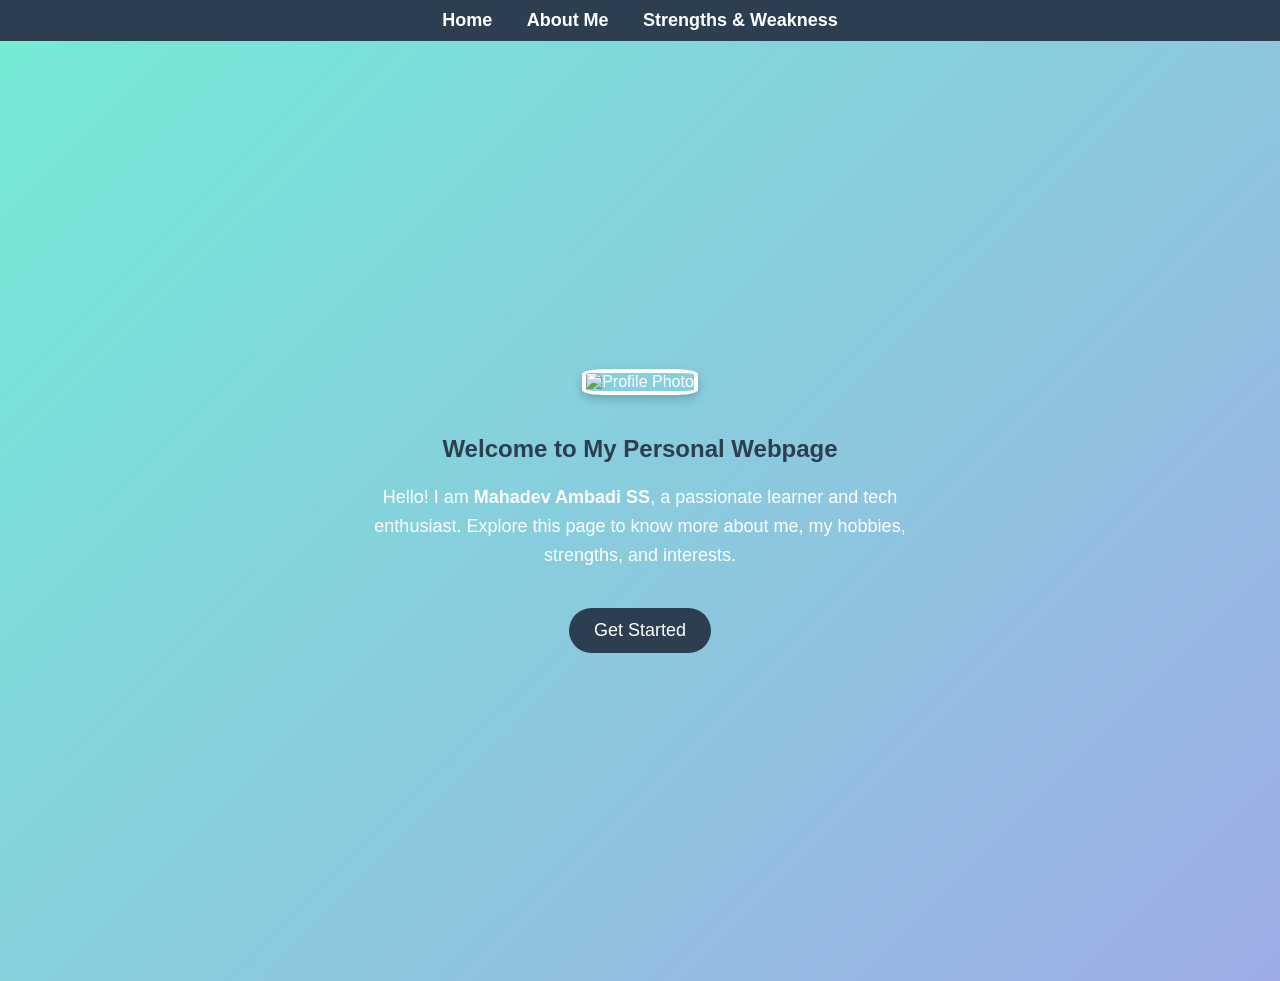
==== index.html @ cff87a29 "Add files via upload" ====
<!DOCTYPE html>
<html lang="en">
<head>
    <meta charset="UTF-8">
    <meta name="viewport" content="width=device-width, initial-scale=1.0">
    <title>Ambadi's Personal Website</title>
    <link rel="stylesheet" href="style.css">
</head>
<body>
    <!-- Navigation -->
    <nav>
        <a href="index.html">Home</a>
        <a href="about.html">About Me</a>
        <a href="strengths.html">Strengths & Weakness</a>
    </nav>

    <!-- Hero Section -->
    <section class="hero">
        <div class="hero-content">
            <img src="C:\Users\ssmah\OneDrive\Pictures\Screenshots\Ambadi_Image(JPEG).jpg" alt="Profile Photo" class="profile-img">
            <h1>Welcome to My Personal Webpage</h1>
            <p>Hello! I am <b>Mahadev Ambadi SS</b>, a passionate learner and tech enthusiast.  
               Explore this page to know more about me, my hobbies, strengths, and interests.</p>
            <a href="about.html" class="btn">Get Started</a>
        </div>
    </section>
</body>
</html>
---- style.css ----
/* -------------------- General Styling -------------------- */
body {
    font-family: Arial, sans-serif;
    margin: 0;
    padding: 0;
    background: #f9f9f9;
    color: #333;
}

h1 {
    color: #2c3e50;
}

p {
    font-size: 18px;
    line-height: 1.6;
}

/* -------------------- Navigation Bar -------------------- */
nav {
    background: #2c3e50;
    padding: 10px 20px;
    text-align: center;
}

nav a {
    color: #fff;
    margin: 0 15px;
    text-decoration: none;
    font-size: 18px;
    font-weight: bold;
    transition: color 0.3s ease;
}

nav a:hover {
    color: #f39c12;
}

/* -------------------- Common Containers -------------------- */
.container, 
.about-container, 
.sw-container {
    width: 85%;
    margin: 40px auto;
    text-align: center;
}

/* -------------------- Hero Section (Home) -------------------- */
.hero {
    height: 100vh;
    background: linear-gradient(135deg, #74ebd5, #9face6);
    display: flex;
    justify-content: center;
    align-items: center;
    text-align: center;
    padding: 20px;
    color: #fff;
}

.hero-content {
    max-width: 600px;
    animation: fadeIn 2s ease-in-out;
}

.profile-img {
    border-radius: 20%; /* Changeable shape */
    width: 150px;
    height: 150px;
    margin-bottom: 20px;
    border: 4px solid white;
    box-shadow: 0px 4px 10px rgba(0,0,0,0.2);
}

/* Hero Button */
.btn {
    display: inline-block;
    margin-top: 20px;
    padding: 12px 25px;
    background: #2c3e50;
    color: #fff;
    text-decoration: none;
    font-size: 18px;
    border-radius: 30px;
    transition: all 0.3s ease;
}

.btn:hover {
    background: #f39c12;
    transform: scale(1.05);
}

/* -------------------- Banner Sections -------------------- */
.about-banner,
.sw-banner {
    color: white;
    text-align: center;
    padding: 60px 20px;
    border-bottom-left-radius: 50px;
    border-bottom-right-radius: 50px;
    animation: fadeIn 1.5s ease;
}

.about-banner {
    background: linear-gradient(135deg, #2c3e50, #3498db);
}

.sw-banner {
    background: linear-gradient(135deg, #ff9966, #ff5e62);
}

.about-banner h1,
.sw-banner h1 {
    font-size: 38px;
    margin-bottom: 10px;
}

.about-banner p,
.sw-banner p {
    font-size: 18px;
}

/* -------------------- About Page -------------------- */
.about-card {
    background: white;
    padding: 30px;
    border-radius: 10px;
    box-shadow: 0px 6px 15px rgba(0,0,0,0.1);
    margin-bottom: 40px;
    animation: fadeIn 1.5s ease;
}

.about-img {
    width: 180px;
    height: 180px;
    border-radius: 20px;
    margin-bottom: 20px;
    border: 4px solid #3498db;
}

/* About Sections */
.about-section {
    text-align: left;
    margin: 30px auto;
    padding: 25px;
    border-radius: 15px;
    color: white;
    box-shadow: 0px 6px 15px rgba(0,0,0,0.1);
    transition: transform 0.3s ease, box-shadow 0.3s ease;
}

/* Unique colors */
.about-section:nth-of-type(1) {
    background: linear-gradient(135deg, #2c3e50, #4ca1af); /* Education */
}
.about-section:nth-of-type(2) {
    background: linear-gradient(135deg, #8e44ad, #c0392b); /* Hobbies */
}
.about-section:nth-of-type(3) {
    background: linear-gradient(135deg, #d1a658, #63dfdd); /* Extracurricular */
}

/* Hover Effect */
.about-section:hover {
    transform: translateY(-8px) scale(1.02);
    box-shadow: 0px 10px 25px rgba(0,0,0,0.2);
}

/* Section Titles */
.about-section h2 {
    margin-bottom: 15px;
    font-size: 24px;
    text-transform: uppercase;
    letter-spacing: 1px;
    color: #fff;
}

/* List Items */
.about-section ul,
.sw-card ul {
    list-style: none;
    padding: 0;
    margin: 0;
}

.about-section li,
.sw-card li {
    font-size: 18px;
    margin: 8px 0;
    position: relative;
    padding-left: 25px;
    transition: color 0.3s ease;
}

/* Hover Highlight */
.about-section li:hover,
.sw-card li:hover {
    color: #ffd700;
}

/* -------------------- Strengths & Weakness Page -------------------- */
.sw-container {
    display: flex;
    justify-content: center;
    gap: 30px;
    flex-wrap: wrap;
}

/* Cards */
.sw-card {
    flex: 1;
    min-width: 300px;
    max-width: 500px;
    padding: 30px;
    border-radius: 20px;
    color: white;
    box-shadow: 0px 6px 15px rgba(0,0,0,0.15);
    transition: transform 0.3s ease, box-shadow 0.3s ease;
}

/* Strengths Card */
.strengths {
    background: linear-gradient(135deg, #56ab2f, #a8e063);
}

/* Weaknesses Card */
.weaknesses {
    background: linear-gradient(135deg, #ff512f, #dd2476);
}

/* Hover Effects */
.sw-card:hover {
    transform: translateY(-8px) scale(1.02);
    box-shadow: 0px 12px 25px rgba(0,0,0,0.25);
}

/* Titles */
.sw-card h2 {
    margin-bottom: 15px;
    font-size: 24px;
    letter-spacing: 1px;
}

/* -------------------- Animations -------------------- */
@keyframes fadeIn {
    from { opacity: 0; transform: translateY(20px); }
    to { opacity: 1; transform: translateY(0); }
}

@keyframes fadeInUp {
    from { opacity: 0; transform: translateY(20px); }
    to { opacity: 1; transform: translateY(0); }
}
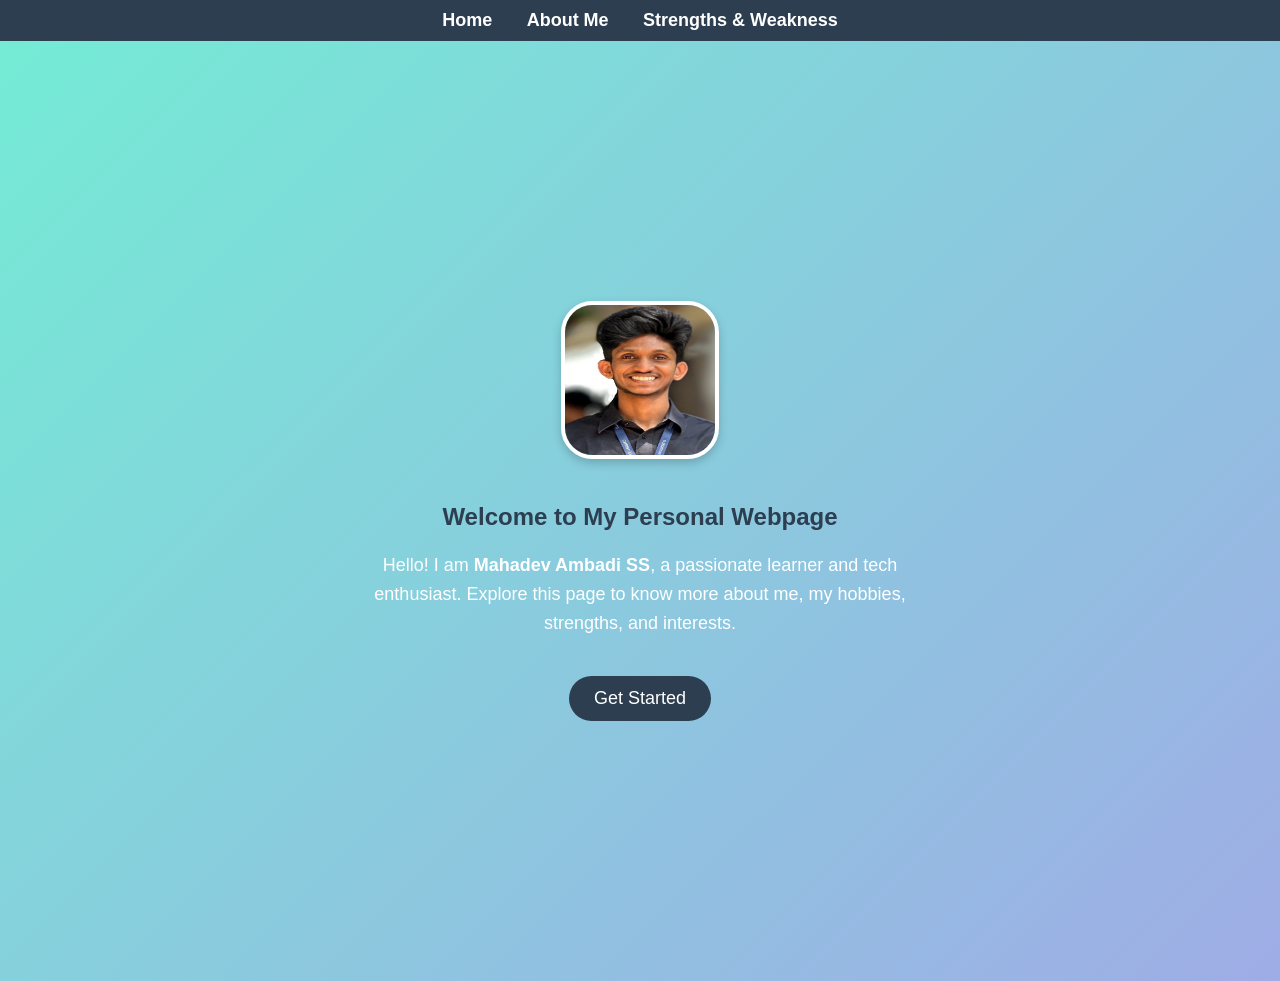
==== commit cd444a77: "Add files via upload" ====
--- a/index.html
+++ b/index.html
@@ -17,7 +17,7 @@
     <!-- Hero Section -->
     <section class="hero">
         <div class="hero-content">
-            <img src="C:\Users\ssmah\OneDrive\Pictures\Screenshots\Ambadi_Image(JPEG).jpg" alt="Profile Photo" class="profile-img">
+            <img src="Ambadi_Image(JPEG).jpg" alt="Profile Photo" class="profile-img">
             <h1>Welcome to My Personal Webpage</h1>
             <p>Hello! I am <b>Mahadev Ambadi SS</b>, a passionate learner and tech enthusiast.  
                Explore this page to know more about me, my hobbies, strengths, and interests.</p>
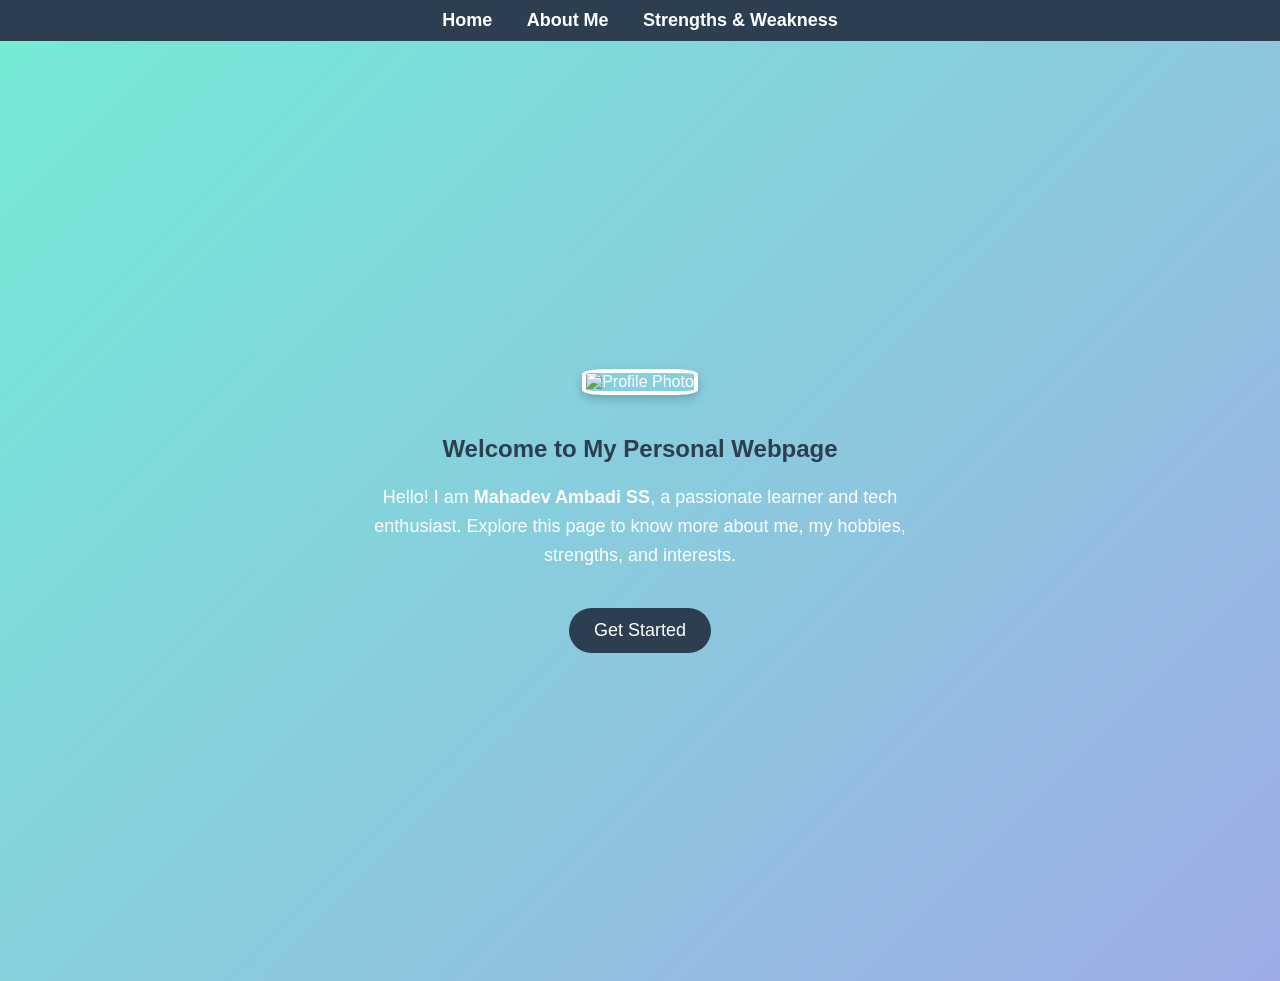
==== commit 5e6d25bc: "Add files via upload" ====
--- a/index.html
+++ b/index.html
@@ -17,7 +17,7 @@
     <!-- Hero Section -->
     <section class="hero">
         <div class="hero-content">
-            <img src="Ambadi_Image(JPEG).jpg" alt="Profile Photo" class="profile-img">
+            <img src="C:\Users\ssmah\OneDrive\Pictures\Screenshots\Ambadi_Image(JPEG).jpg" alt="Profile Photo" class="profile-img">
             <h1>Welcome to My Personal Webpage</h1>
             <p>Hello! I am <b>Mahadev Ambadi SS</b>, a passionate learner and tech enthusiast.  
                Explore this page to know more about me, my hobbies, strengths, and interests.</p>
--- a/style.css
+++ b/style.css
@@ -158,6 +158,20 @@
 .about-section:nth-of-type(3) {
     background: linear-gradient(135deg, #d1a658, #63dfdd); /* Extracurricular */
 }
+
+button {
+      background-color: #0078d7;
+      color: white;
+      border: none;
+      padding: 10px 15px;
+      border-radius: 5px;
+      cursor: pointer;
+      font-size: 16px;
+    }
+
+    button:hover {
+      background-color: #005fa3;
+    }
 
 /* Hover Effect */
 .about-section:hover {
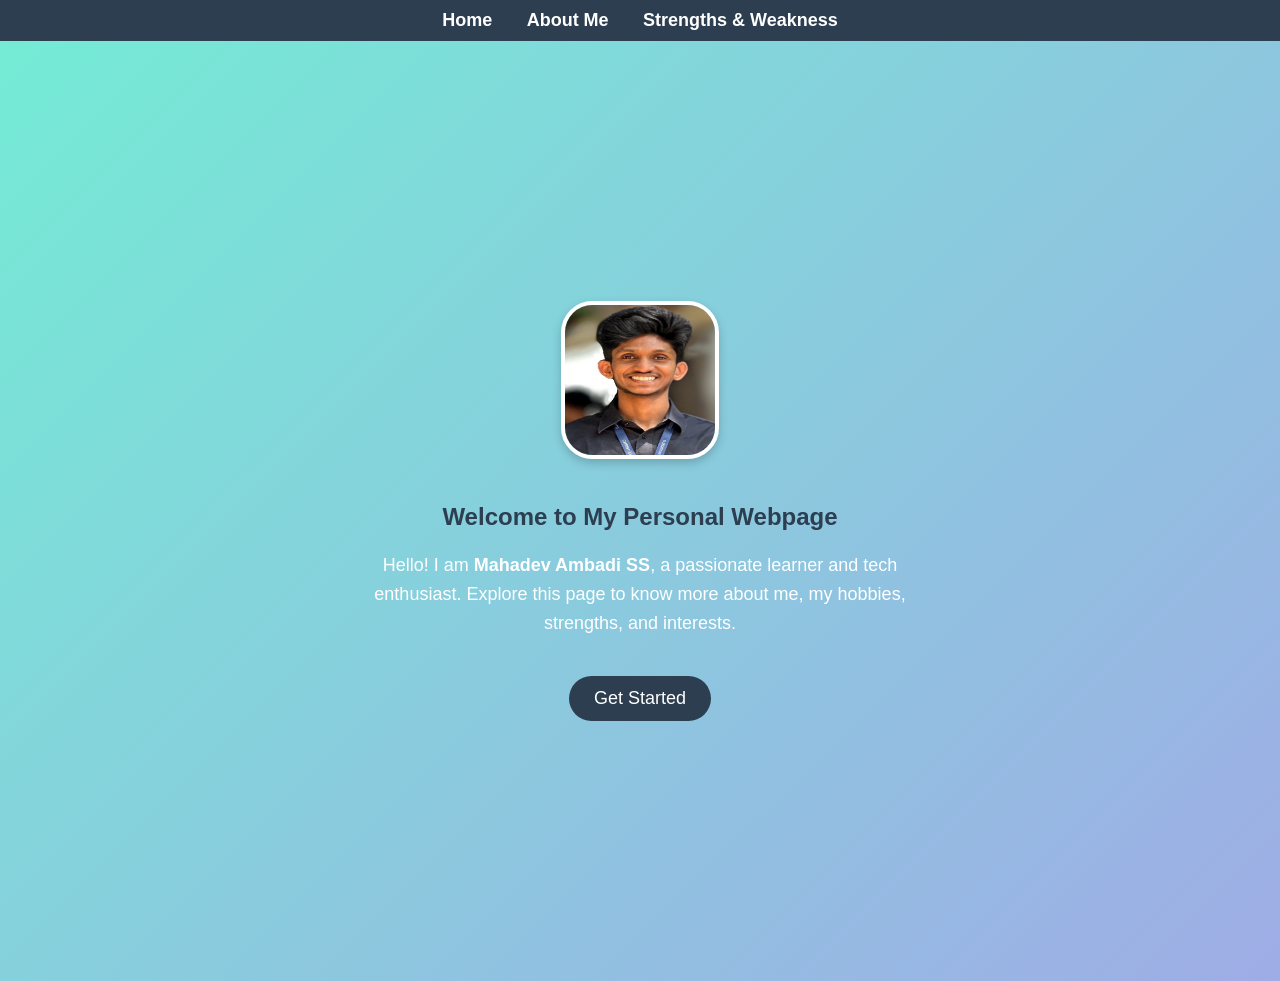
==== commit f22c100b: "Update index.html" ====
--- a/index.html
+++ b/index.html
@@ -17,7 +17,7 @@
     <!-- Hero Section -->
     <section class="hero">
         <div class="hero-content">
-            <img src="C:\Users\ssmah\OneDrive\Pictures\Screenshots\Ambadi_Image(JPEG).jpg" alt="Profile Photo" class="profile-img">
+            <img src="Ambadi_Image(JPEG).jpg" alt="Profile Photo" class="profile-img">
             <h1>Welcome to My Personal Webpage</h1>
             <p>Hello! I am <b>Mahadev Ambadi SS</b>, a passionate learner and tech enthusiast.  
                Explore this page to know more about me, my hobbies, strengths, and interests.</p>
@@ -26,3 +26,4 @@
     </section>
 </body>
 </html>
+
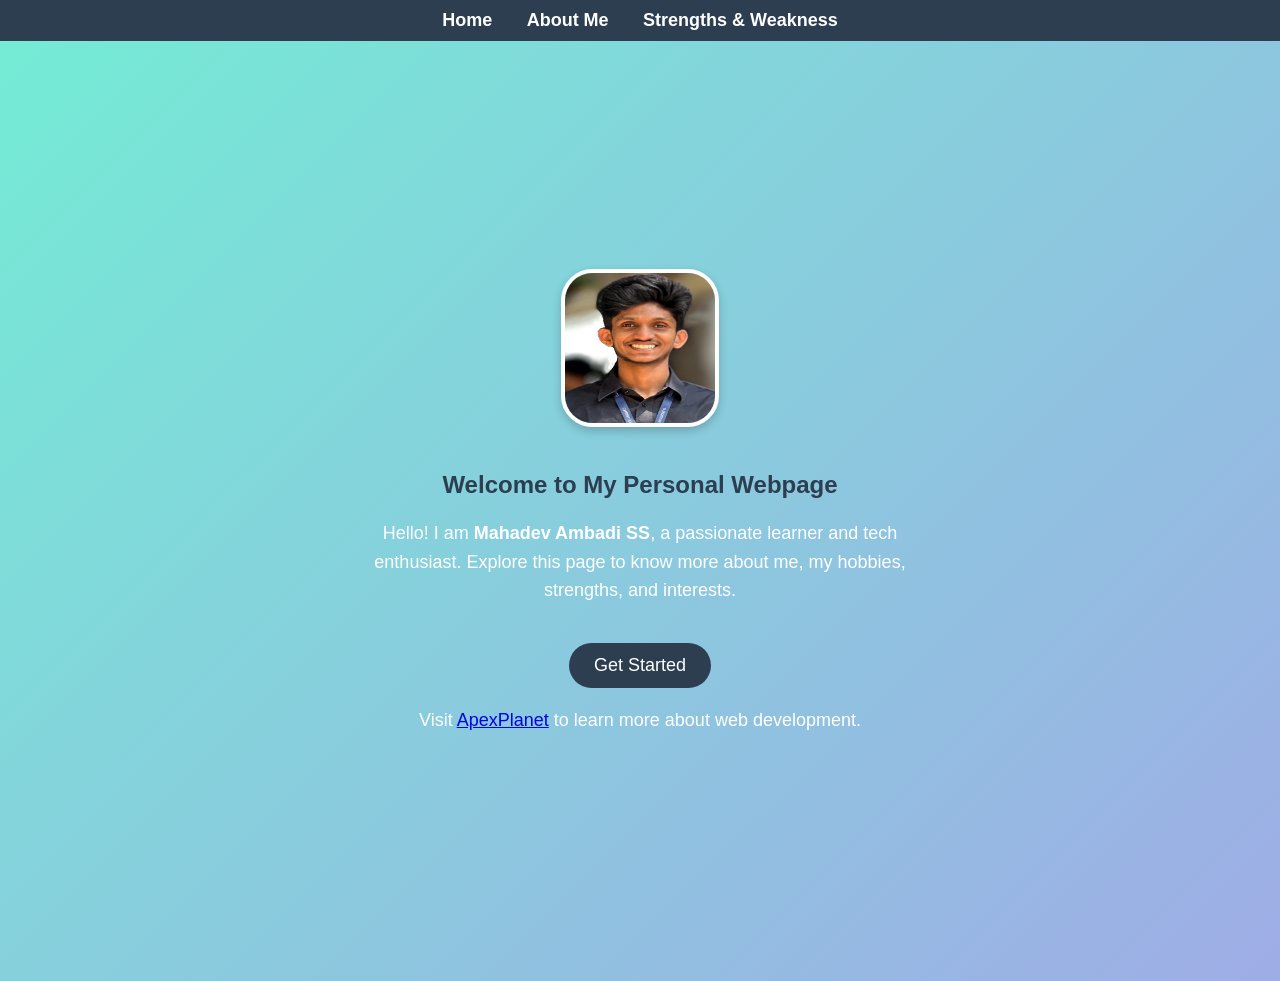
==== commit 363f1201: "Enhance index.html with external link to ApexPlanet Added a link to ApexPlanet for web development r" ====
--- a/index.html
+++ b/index.html
@@ -22,8 +22,12 @@
             <p>Hello! I am <b>Mahadev Ambadi SS</b>, a passionate learner and tech enthusiast.  
                Explore this page to know more about me, my hobbies, strengths, and interests.</p>
             <a href="about.html" class="btn">Get Started</a>
+            <p>
+      Visit <a href="https://www.apexplanet.in" target="_blank">ApexPlanet</a> to learn more about web development.
+    </p>
         </div>
     </section>
 </body>
 </html>
 
+
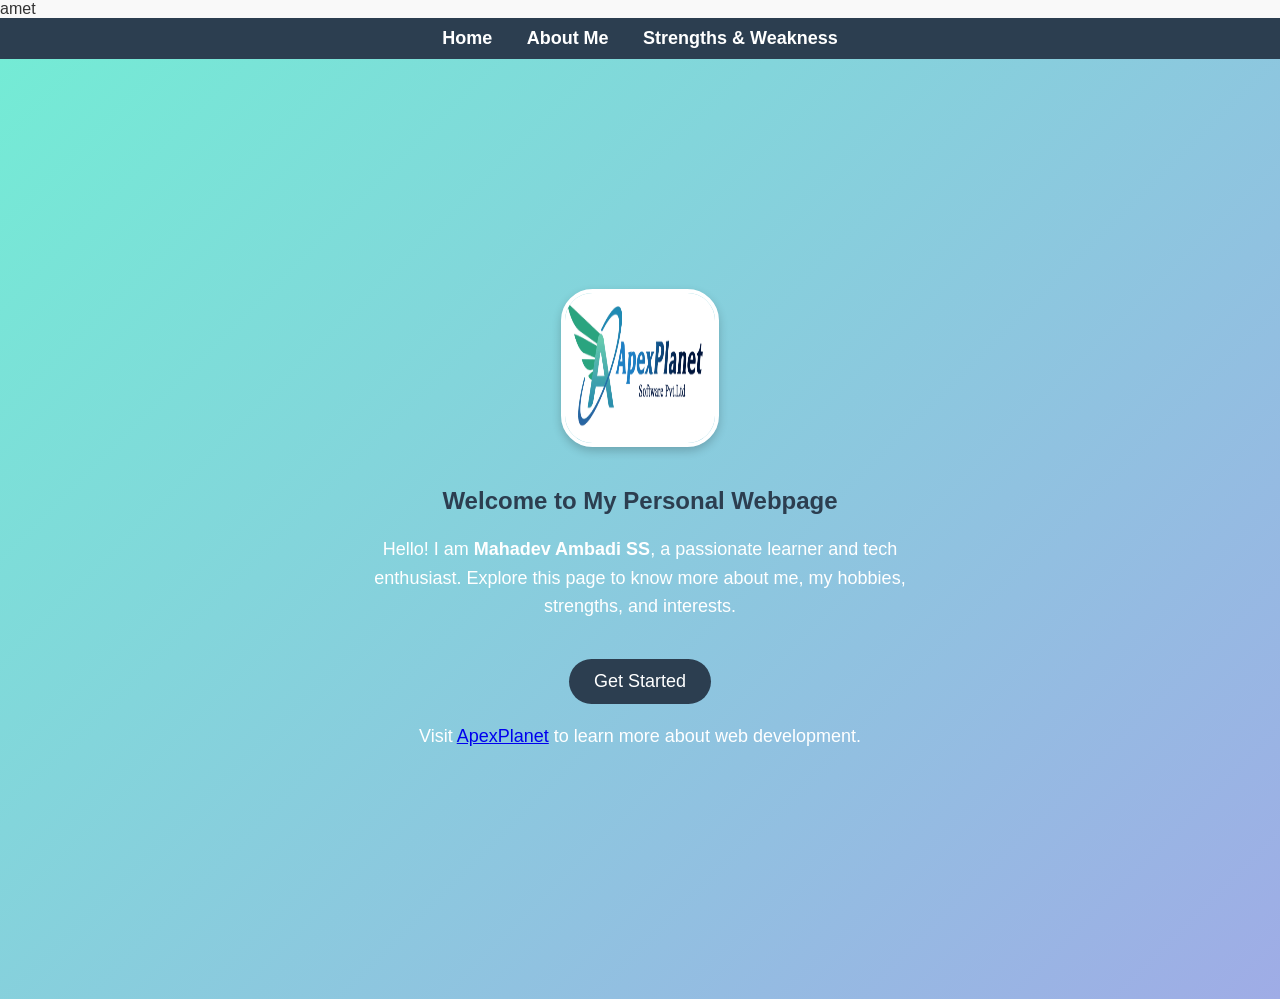
==== commit 5281f42a: "Modify index.html with new image and formatting Updated profile image source and fixed formatting." ====
--- a/index.html
+++ b/index.html
@@ -1,4 +1,4 @@
-<!DOCTYPE html>
+amet<!DOCTYPE html>
 <html lang="en">
 <head>
     <meta charset="UTF-8">
@@ -17,17 +17,19 @@
     <!-- Hero Section -->
     <section class="hero">
         <div class="hero-content">
-            <img src="Ambadi_Image(JPEG).jpg" alt="Profile Photo" class="profile-img">
+            <img src="ApexPlanet.png" alt="Profile Photo" class="profile-img">
             <h1>Welcome to My Personal Webpage</h1>
             <p>Hello! I am <b>Mahadev Ambadi SS</b>, a passionate learner and tech enthusiast.  
                Explore this page to know more about me, my hobbies, strengths, and interests.</p>
             <a href="about.html" class="btn">Get Started</a>
             <p>
-      Visit <a href="https://www.apexplanet.in" target="_blank">ApexPlanet</a> to learn more about web development.
-    </p>
+            Visit <a href="https://www.apexplanet.in" target="_blank">ApexPlanet</a> to learn more about web development.
+            </p>
         </div>
     </section>
 </body>
 </html>
 
 
+
+
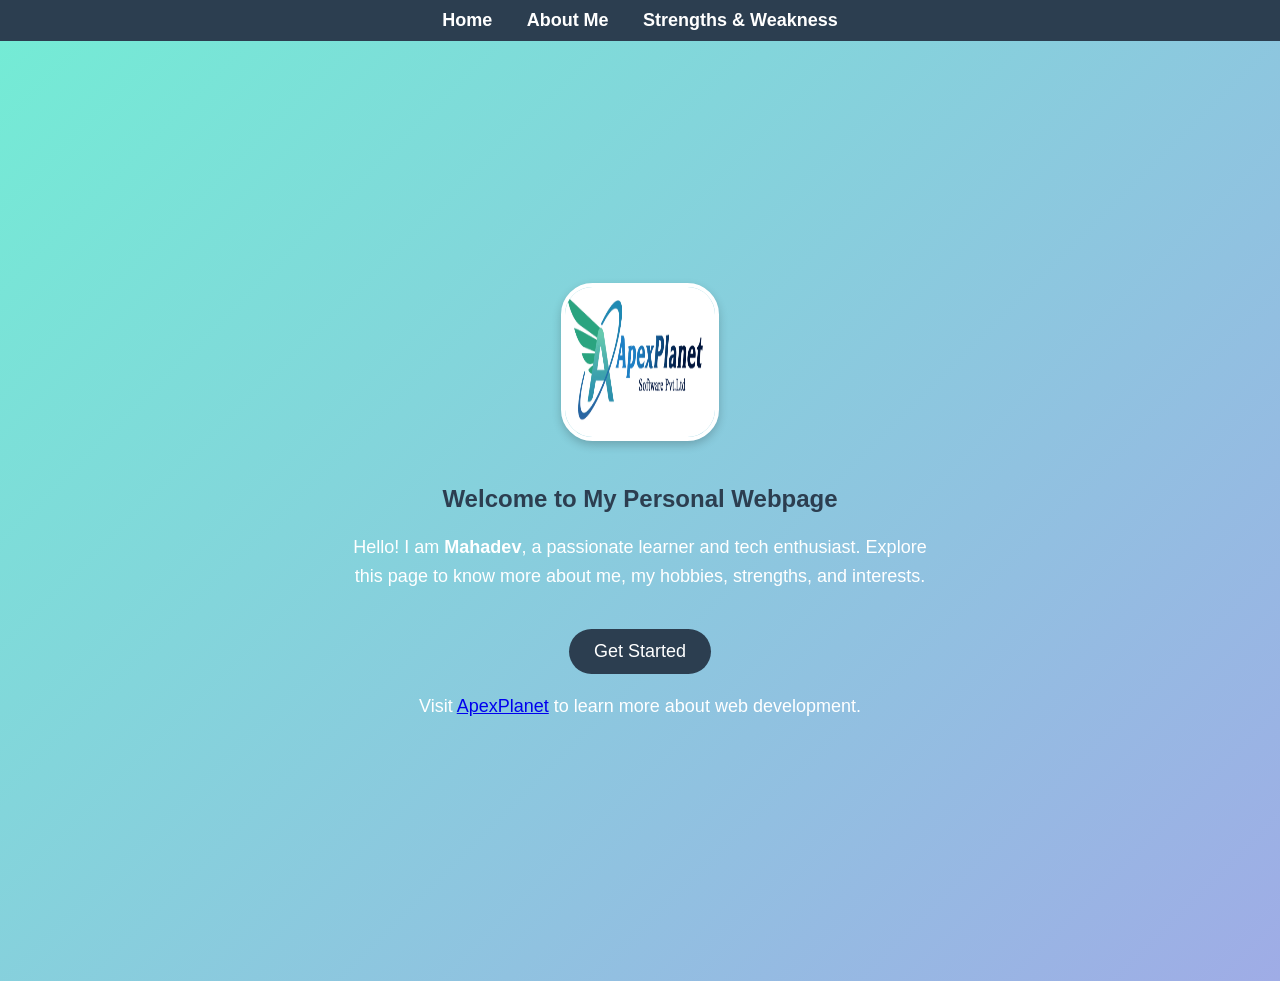
==== commit 97d13633: "Fix HTML encoding issues in index.html" ====
--- a/index.html
+++ b/index.html
@@ -1,4 +1,4 @@
-amet<!DOCTYPE html>
+<!DOCTYPE html>
 <html lang="en">
 <head>
     <meta charset="UTF-8">
@@ -19,7 +19,7 @@
         <div class="hero-content">
             <img src="ApexPlanet.png" alt="Profile Photo" class="profile-img">
             <h1>Welcome to My Personal Webpage</h1>
-            <p>Hello! I am <b>Mahadev Ambadi SS</b>, a passionate learner and tech enthusiast.  
+            <p>Hello! I am <b>Mahadev</b>, a passionate learner and tech enthusiast.  
                Explore this page to know more about me, my hobbies, strengths, and interests.</p>
             <a href="about.html" class="btn">Get Started</a>
             <p>
@@ -33,3 +33,4 @@
 
 
 
+
